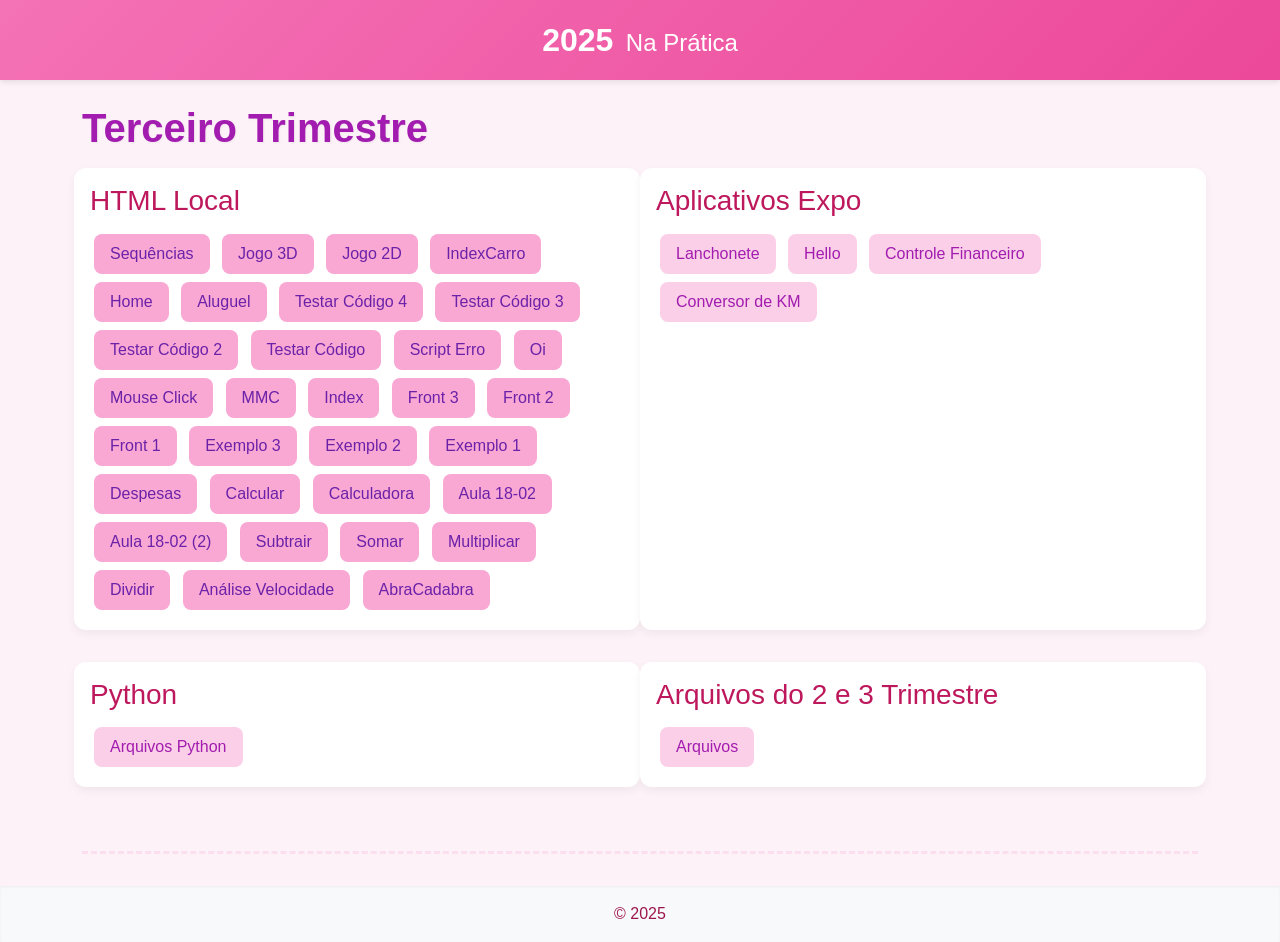
==== 2025.html @ 75110d1f "Add files via upload" ====
<!DOCTYPE html>
<html lang="pt-BR">

<head>
    <!-- Metadados e Responsividade -->
    <meta charset="UTF-8">
    <meta name="viewport" content="width=device-width, initial-scale=1.0">
    <title>Aulas 2025</title>

    <!-- Bootstrap CSS e JS -->
    <link href="https://cdn.jsdelivr.net/npm/bootstrap@5.3.3/dist/css/bootstrap.min.css" rel="stylesheet"
        integrity="sha384-QWTKZyjpPEjISv5WaRU9OFeRpok6YctnYmDr5pNlyT2bRjXh0JMhjY6hW+ALEwIH" crossorigin="anonymous">
    <script src="https://cdn.jsdelivr.net/npm/bootstrap@5.3.3/dist/js/bootstrap.bundle.min.js"
        integrity="sha384-YvpcrYf0tY3lHB60NNkmXc5s9fDVZLESaAA55NDzOxhy9GkcIdslK1eN7N6jIeHz"
        crossorigin="anonymous"></script>

    <!-- CSS Customizado -->
    <link rel="stylesheet" href="stylenovo.css">
</head>

<body>

    <!-- HEADER -->
    <header class="bg-light header mb-4">
        <section class="text-center py-3">
            <span class="span-1">2025</span>
            <span class="span-2">Na Prática</span>
        </section>
    </header>

    <!-- MAIN -->
    <main class="container">

        <!-- SEÇÃO 1: Trimestre -->
        <div class="secao-1 mb-5">
            <h1 class="robinho mb-3">Terceiro Trimestre</h1>

            <div class="row g-3">

                <!-- Categoria: HTML do Trimestre -->
                <div class="col-md-6">
                    <h3>HTML Local</h3>
                    <a href="sequencias.html" class="btn btn-info mb-1">Sequências</a>
                    <a href="Jogo 3d.html" class="btn btn-info mb-1">Jogo 3D</a>
                    <a href="Jogo 2d.html" class="btn btn-info mb-1">Jogo 2D</a>
                    <a href="index2.html" class="btn btn-info mb-1">IndexCarro</a>
                    <a href="home.html" class="btn btn-info mb-1">Home</a>
                    <a href="aluguel.html" class="btn btn-info mb-1">Aluguel</a>
                    <a href="testarcodigo4.html" class="btn btn-info mb-1">Testar Código 4</a>
                    <a href="testarcodigo3.html" class="btn btn-info mb-1">Testar Código 3</a>
                    <a href="testarcodigo2.html" class="btn btn-info mb-1">Testar Código 2</a>
                    <a href="testarcodigo.html" class="btn btn-info mb-1">Testar Código</a>
                    <a href="script erro.html" class="btn btn-info mb-1">Script Erro</a>
                    <a href="Oi.html" class="btn btn-info mb-1">Oi</a>
                    <a href="mouseClick.html" class="btn btn-info mb-1">Mouse Click</a>
                    <a href="mmc.html" class="btn btn-info mb-1">MMC</a>
                    <a href="index.html" class="btn btn-info mb-1">Index</a>
                    <a href="Front3.html" class="btn btn-info mb-1">Front 3</a>
                    <a href="Front2.html" class="btn btn-info mb-1">Front 2</a>
                    <a href="Front1.html" class="btn btn-info mb-1">Front 1</a>
                    <a href="exemplo3.html" class="btn btn-info mb-1">Exemplo 3</a>
                    <a href="exemplo2.html" class="btn btn-info mb-1">Exemplo 2</a>
                    <a href="exemplo1.html" class="btn btn-info mb-1">Exemplo 1</a>
                    <a href="despesas.html" class="btn btn-info mb-1">Despesas</a>
                    <a href="calcular.html" class="btn btn-info mb-1">Calcular</a>
                    <a href="calculadora.html" class="btn btn-info mb-1">Calculadora</a>
                    <a href="aula18-02.html" class="btn btn-info mb-1">Aula 18-02</a>
                    <a href="aula 18-02 2.html" class="btn btn-info mb-1">Aula 18-02 (2)</a>
                    <a href="aula 06-03 subtrair.html" class="btn btn-info mb-1">Subtrair</a>
                    <a href="aula 06-03 somar.html" class="btn btn-info mb-1">Somar</a>
                    <a href="aula 06-03 multiplicar.html" class="btn btn-info mb-1">Multiplicar</a>
                    <a href="aula 06-03 dividir.html" class="btn btn-info mb-1">Dividir</a>
                    <a href="analiseVelo.html" class="btn btn-info mb-1">Análise Velocidade</a>
                    <a href="AbraCadabra.html" class="btn btn-info mb-1">AbraCadabra</a>
                </div>

                <!-- Categoria: Projetos Externos -->
                <div class="col-md-6">
                    <h3>Aplicativos Expo</h3>

                    <a href="https://snack.expo.dev/@jungkookyoon/lanchonete"
                       target="_blank" class="btn btn-warning mb-1">Lanchonete</a>

                    <a href="https://snack.expo.dev/@jungkookyoon/helllo"
                       target="_blank" class="btn btn-warning mb-1">Hello</a>

                    <a href="https://snack.expo.dev/@jungkookyoon/controle-financeiro"
                       target="_blank" class="btn btn-warning mb-1">Controle Financeiro</a>


                    <a href="https://snack.expo.dev/@jungkookyoon/conversor"
                       target="_blank" class="btn btn-warning mb-1">Conversor de KM</a>


                </div>


            <div class="col-md-6">
                <h3>Python</h3>
                <a href="https://drive.google.com/drive/folders/1fTOdJLvELNqWJG5q8TF22J_mwV4LrJrp?usp=sharing"
                   target="_blank" class="btn btn-warning mb-1">Arquivos Python</a>
            </div>
            
<div class="col-md-6">
    <h3>Arquivos do 2 e 3 Trimestre</h3>
    <a href="https://drive.google.com/drive/folders/1tvfnFbKIwULyMcBIdAMPkAcqfyK6zKL1?usp=sharing"
    target="_blank" class="btn btn-warning mb-1">Arquivos</a>
</div>


            </div>
        </div>

        <!-- LINHA DIVISÓRIA -->
        <hr class="linha-divisoria">

        <!-- SCRIPT DE SLIDES (opcional, caso haja slides no site) -->
        <script>
            let slideIndex = 0;
            showSlides();

            function showSlides() {
                let slides = document.getElementsByClassName("mySlides");
                for (let i = 0; i < slides.length; i++) {
                    slides[i].style.display = "none";
                }
                slideIndex++;
                if (slideIndex > slides.length) { slideIndex = 1 }
                if(slides.length > 0) slides[slideIndex - 1].style.display = "block";
                setTimeout(showSlides, 2000);
            }
        </script>

    </main>

    <!-- FOOTER -->
    <footer class="text-center py-3 mt-4 bg-light">
        &copy; 2025
    </footer>

</body>

</html>
---- stylenovo.css ----
/* Reset básico */
body {
    font-family: 'Segoe UI', Tahoma, Geneva, Verdana, sans-serif;
    background: #fdf2f8; /* fundo rosa claro */
    color: #333;
    margin: 0;
    padding: 0;
  }
  
  /* HEADER */
  .header {
    background: linear-gradient(135deg, #f472b6, #ec4899);
    color: white;
    box-shadow: 0 2px 6px rgba(0,0,0,0.1);
  }
  .header .span-1 {
    font-size: 2rem;
    font-weight: bold;
    margin-right: 0.5rem;
  }
  .header .span-2 {
    font-size: 1.5rem;
    font-weight: 500;
  }
  
  /* Botões */
  .btn-info, .btn-warning {
    border: none;
    border-radius: 8px;
    padding: 8px 16px;
    font-weight: 500;
    transition: all 0.3s ease;
  }
  .btn-info {
    background-color: #f9a8d4; 
    color: #6b21a8;
  }
  .btn-info:hover {
    background-color: #f472b6;
    color: white;
  }
  .btn-warning {
    background-color: #fbcfe8;
    color: #a21caf;
  }
  .btn-warning:hover {
    background-color: #f472b6;
    color: white;
  }
  
  /* Seções */
  h1.robinho {
    color: #a21caf;
    font-weight: 700;
    text-shadow: 1px 1px 2px rgba(0,0,0,0.05);
  }
  h3 {
    color: #be185d;
    margin-bottom: 0.75rem;
  }
  
  /* Links e colunas */
  a {
    text-decoration: none;
  }
  .row.g-3 > div {
    background: #fff;
    padding: 16px;
    border-radius: 12px;
    box-shadow: 0 4px 10px rgba(0,0,0,0.05);
    margin-bottom: 16px;
  }
  
  /* Linha divisória */
  .linha-divisoria {
    border-top: 3px dashed #f9a8d4;
    margin: 2rem 0;
  }
  
  /* FOOTER */
  footer {
    background-color: #fce7f3;
    color: #9d174d;
    font-weight: 500;
    box-shadow: inset 0 1px 3px rgba(0,0,0,0.05);
  }
  
  /* Efeitos extras */
  a.btn {
    display: inline-block;
    margin: 4px;
  }
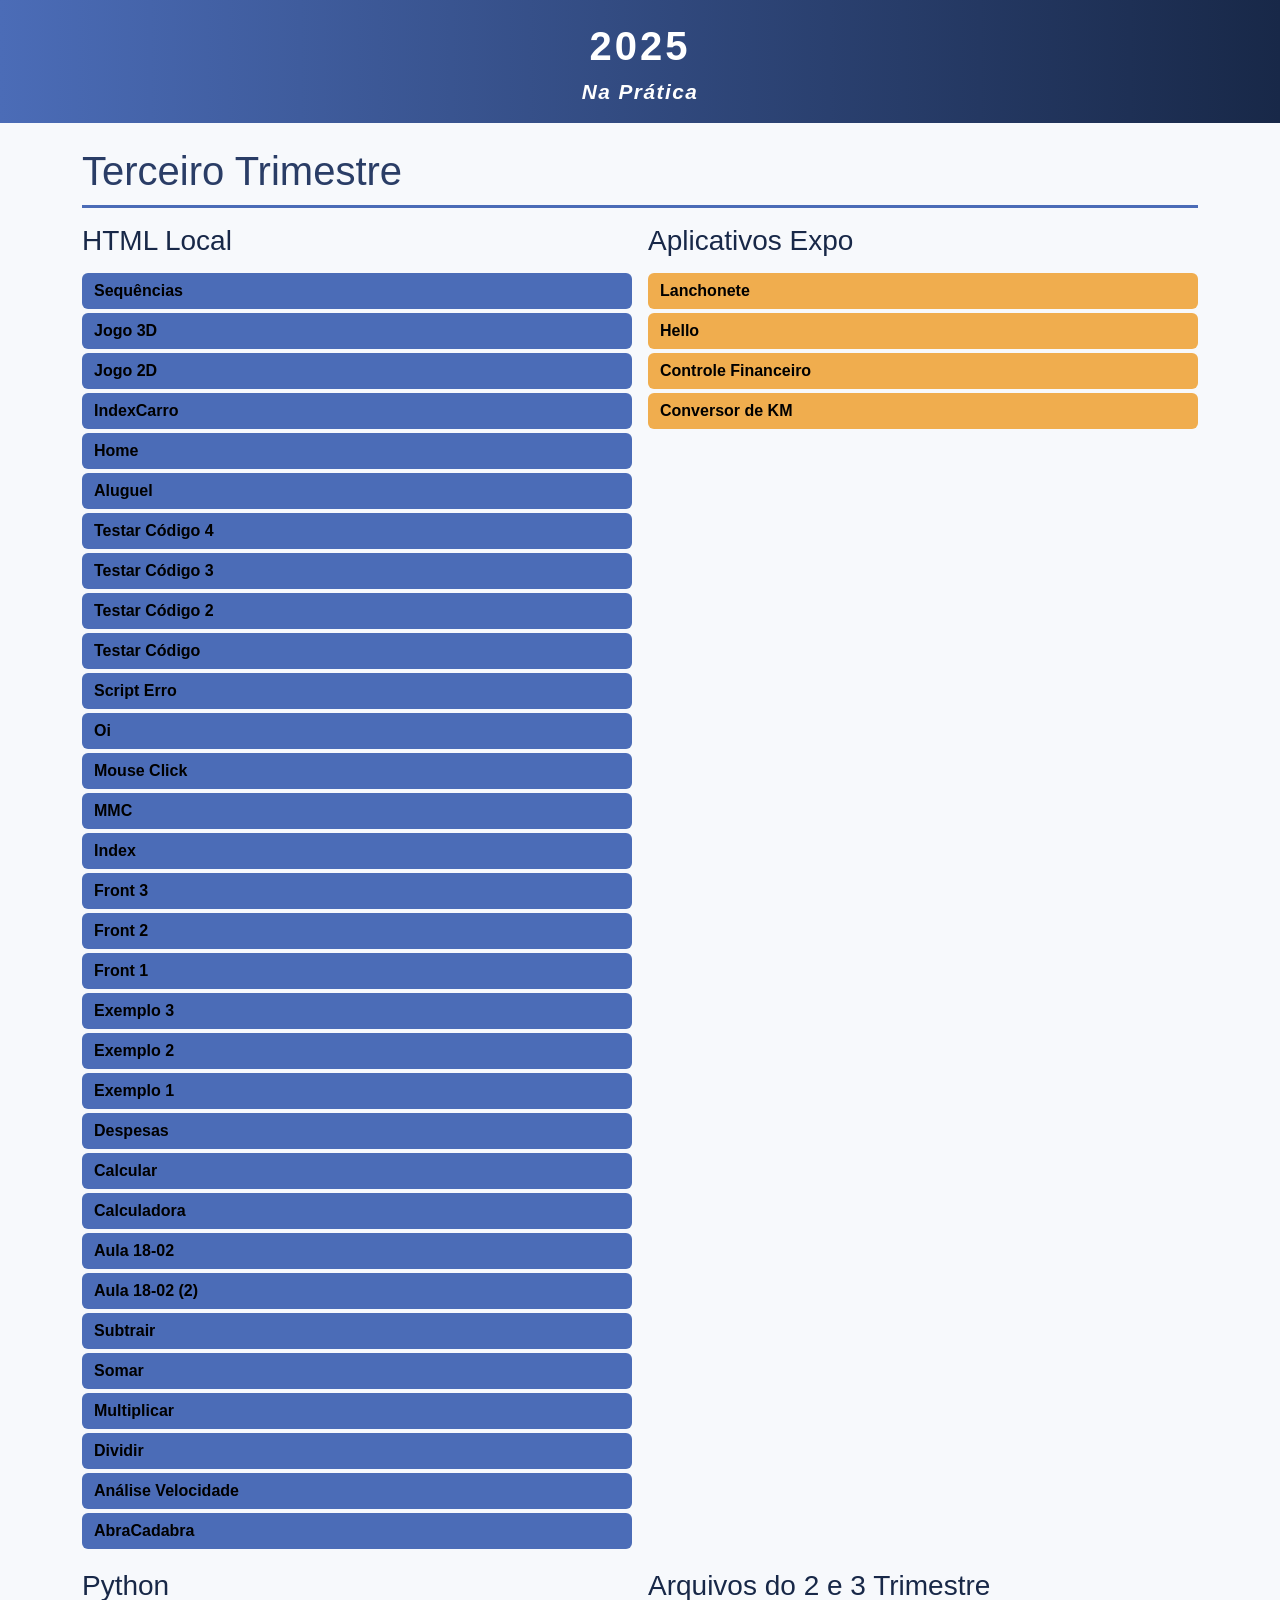
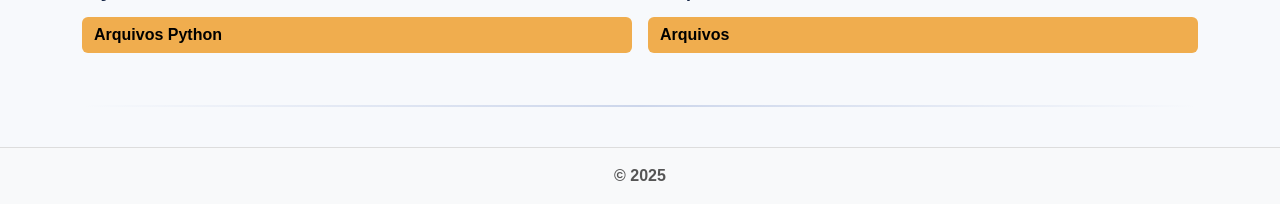
==== commit 58cae2c7: "Update 2025.html" ====
--- a/2025.html
+++ b/2025.html
@@ -41,7 +41,7 @@
                 <div class="col-md-6">
                     <h3>HTML Local</h3>
                     <a href="sequencias.html" class="btn btn-info mb-1">Sequências</a>
-                    <a href="Jogo 3d.html" class="btn btn-info mb-1">Jogo 3D</a>
+                    <a href="index.html" class="btn btn-info mb-1">Jogo 3D</a>
                     <a href="Jogo 2d.html" class="btn btn-info mb-1">Jogo 2D</a>
                     <a href="index2.html" class="btn btn-info mb-1">IndexCarro</a>
                     <a href="home.html" class="btn btn-info mb-1">Home</a>
@@ -141,3 +141,4 @@
 </body>
 
 </html>
+
--- a/stylenovo.css
+++ b/stylenovo.css
@@ -1,93 +1,98 @@
-/* Reset básico */
+/* Reset básico para garantir consistência */
 body {
-    font-family: 'Segoe UI', Tahoma, Geneva, Verdana, sans-serif;
-    background: #fdf2f8; /* fundo rosa claro */
-    color: #333;
-    margin: 0;
-    padding: 0;
+  font-family: 'Segoe UI', Tahoma, Geneva, Verdana, sans-serif;
+  background: #f7f9fc;
+  color: #333;
+  margin: 0;
+  padding: 0;
+}
+
+/* HEADER */
+header.header {
+  background: linear-gradient(90deg, #4b6cb7 0%, #182848 100%);
+  color: white;
+  font-weight: 700;
+  letter-spacing: 3px;
+}
+
+header .span-1 {
+  font-size: 2.5rem;
+  display: block;
+}
+
+header .span-2 {
+  font-size: 1.3rem;
+  font-style: italic;
+  letter-spacing: 1.5px;
+}
+
+/* Títulos */
+h1.robinho {
+  font-family: 'Arial Black', Gadget, sans-serif;
+  color: #2a3d66;
+  border-bottom: 3px solid #4b6cb7;
+  padding-bottom: 10px;
+}
+
+/* Títulos menores */
+h3 {
+  color: #182848;
+  margin-bottom: 15px;
+}
+
+/* Botões locais (azuis) */
+.btn-info {
+  background-color: #4b6cb7;
+  border: none;
+  font-weight: 600;
+  transition: background-color 0.3s ease;
+  width: 100%;
+  text-align: left;
+}
+
+.btn-info:hover, .btn-info:focus {
+  background-color: #182848;
+  color: #fff;
+}
+
+/* Botões externos (amarelos) */
+.btn-warning {
+  background-color: #f0ad4e;
+  border: none;
+  font-weight: 600;
+  width: 100%;
+  text-align: left;
+  transition: background-color 0.3s ease;
+}
+
+.btn-warning:hover, .btn-warning:focus {
+  background-color: #d48806;
+  color: #fff;
+}
+
+/* Margens entre botões */
+.btn.mb-1 {
+  margin-bottom: 8px;
+}
+
+/* Linha divisória personalizada */
+.linha-divisoria {
+  border: 0;
+  height: 2px;
+  background: linear-gradient(to right, transparent, #4b6cb7, transparent);
+  margin: 40px 0;
+}
+
+/* Footer */
+footer {
+  font-weight: 600;
+  color: #555;
+  border-top: 1px solid #ddd;
+}
+
+/* Responsividade extra */
+@media (max-width: 576px) {
+  .btn-info, .btn-warning {
+      font-size: 0.9rem;
   }
-  
-  /* HEADER */
-  .header {
-    background: linear-gradient(135deg, #f472b6, #ec4899);
-    color: white;
-    box-shadow: 0 2px 6px rgba(0,0,0,0.1);
-  }
-  .header .span-1 {
-    font-size: 2rem;
-    font-weight: bold;
-    margin-right: 0.5rem;
-  }
-  .header .span-2 {
-    font-size: 1.5rem;
-    font-weight: 500;
-  }
-  
-  /* Botões */
-  .btn-info, .btn-warning {
-    border: none;
-    border-radius: 8px;
-    padding: 8px 16px;
-    font-weight: 500;
-    transition: all 0.3s ease;
-  }
-  .btn-info {
-    background-color: #f9a8d4; 
-    color: #6b21a8;
-  }
-  .btn-info:hover {
-    background-color: #f472b6;
-    color: white;
-  }
-  .btn-warning {
-    background-color: #fbcfe8;
-    color: #a21caf;
-  }
-  .btn-warning:hover {
-    background-color: #f472b6;
-    color: white;
-  }
-  
-  /* Seções */
-  h1.robinho {
-    color: #a21caf;
-    font-weight: 700;
-    text-shadow: 1px 1px 2px rgba(0,0,0,0.05);
-  }
-  h3 {
-    color: #be185d;
-    margin-bottom: 0.75rem;
-  }
-  
-  /* Links e colunas */
-  a {
-    text-decoration: none;
-  }
-  .row.g-3 > div {
-    background: #fff;
-    padding: 16px;
-    border-radius: 12px;
-    box-shadow: 0 4px 10px rgba(0,0,0,0.05);
-    margin-bottom: 16px;
-  }
-  
-  /* Linha divisória */
-  .linha-divisoria {
-    border-top: 3px dashed #f9a8d4;
-    margin: 2rem 0;
-  }
-  
-  /* FOOTER */
-  footer {
-    background-color: #fce7f3;
-    color: #9d174d;
-    font-weight: 500;
-    box-shadow: inset 0 1px 3px rgba(0,0,0,0.05);
-  }
-  
-  /* Efeitos extras */
-  a.btn {
-    display: inline-block;
-    margin: 4px;
-  }
-  +}
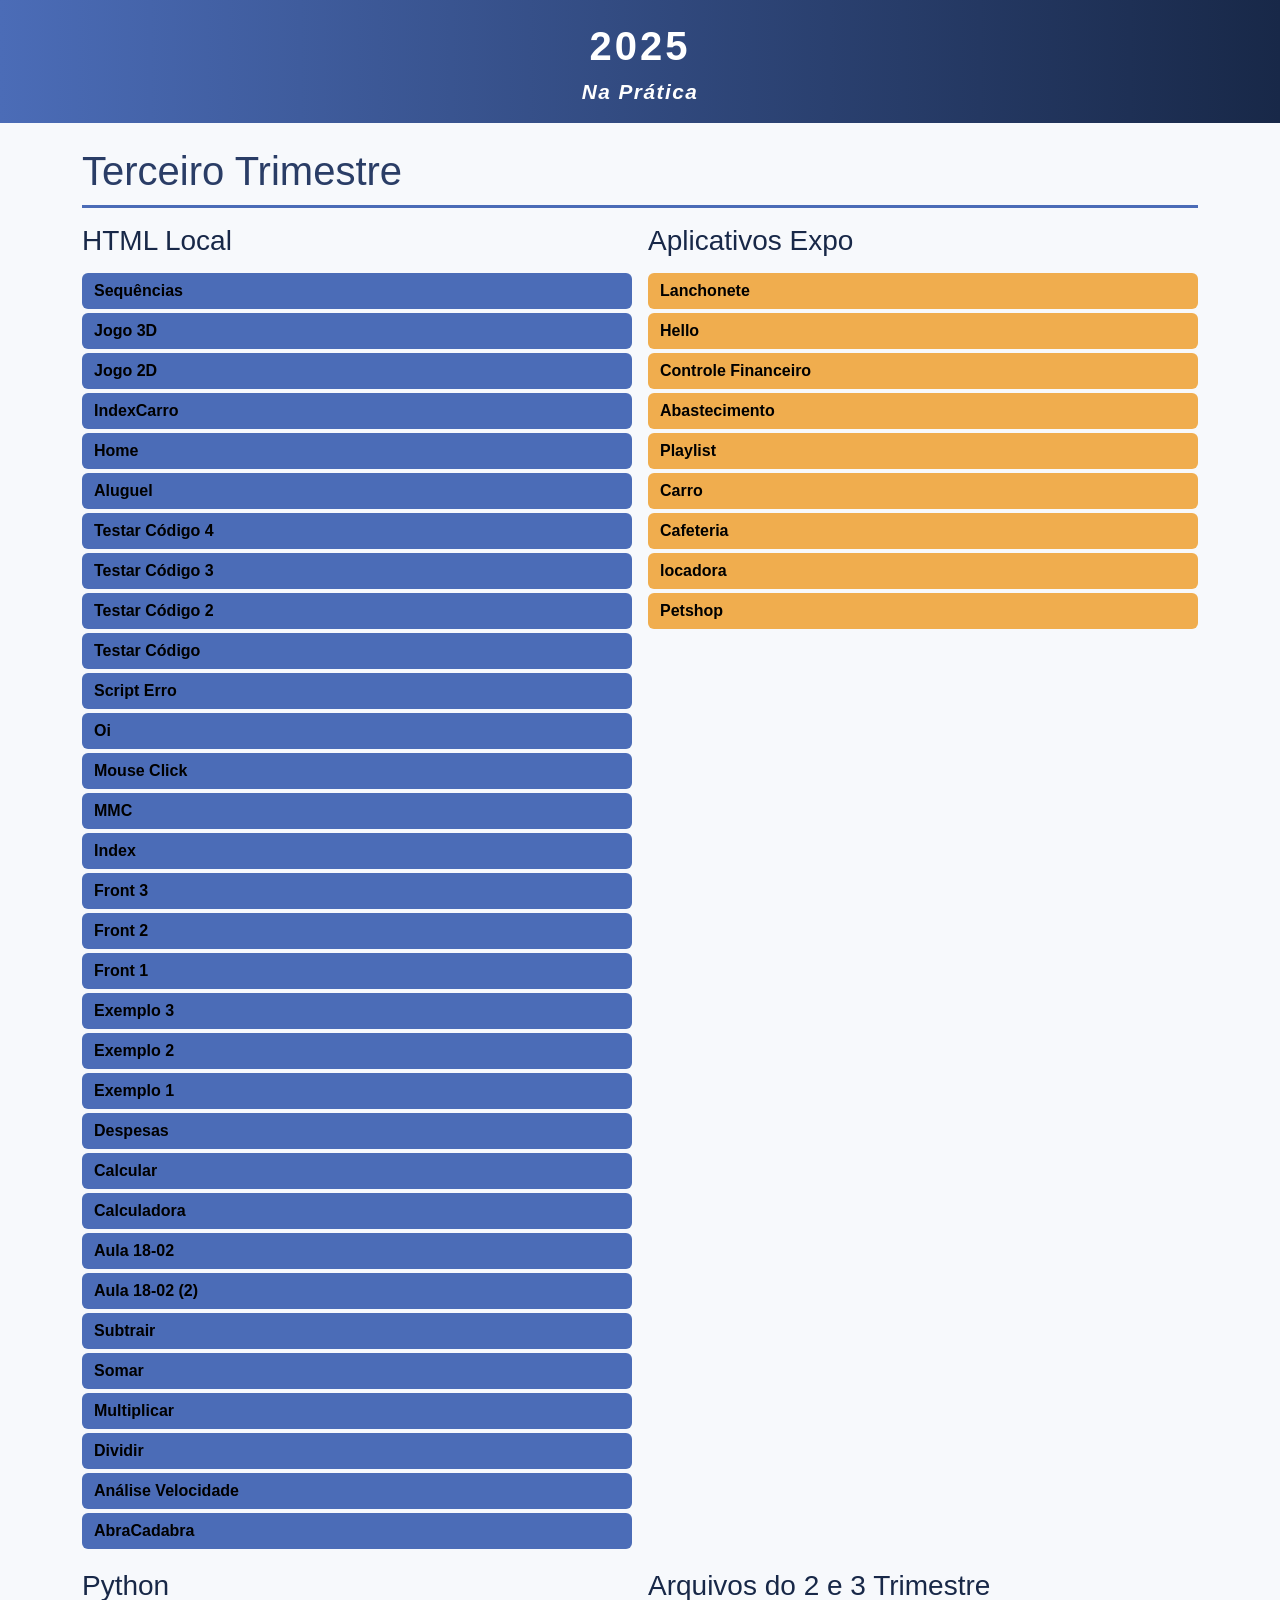
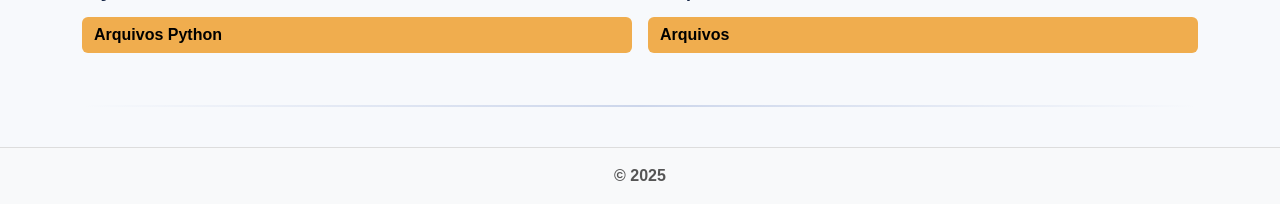
==== commit 0ddd70e4: "Update 2025.html" ====
--- a/2025.html
+++ b/2025.html
@@ -41,7 +41,7 @@
                 <div class="col-md-6">
                     <h3>HTML Local</h3>
                     <a href="sequencias.html" class="btn btn-info mb-1">Sequências</a>
-                    <a href="index.html" class="btn btn-info mb-1">Jogo 3D</a>
+                    <a href="index7.html" class="btn btn-info mb-1">Jogo 3D</a>
                     <a href="Jogo 2d.html" class="btn btn-info mb-1">Jogo 2D</a>
                     <a href="index2.html" class="btn btn-info mb-1">IndexCarro</a>
                     <a href="home.html" class="btn btn-info mb-1">Home</a>
@@ -88,8 +88,23 @@
                        target="_blank" class="btn btn-warning mb-1">Controle Financeiro</a>
 
 
-                    <a href="https://snack.expo.dev/@jungkookyoon/conversor"
-                       target="_blank" class="btn btn-warning mb-1">Conversor de KM</a>
+                    <a href="https://snack.expo.dev/@annasantoss_18/abastecimento"
+                       target="_blank" class="btn btn-warning mb-1">Abastecimento</a>
+
+                         <a href="https://snack.expo.dev/@annasantoss_18/playlist"
+                       target="_blank" class="btn btn-warning mb-1">Playlist</a>
+
+                         <a href="https://snack.expo.dev/@annasantoss_18/carro"
+                       target="_blank" class="btn btn-warning mb-1">Carro</a>
+
+                         <a href="https://snack.expo.dev/@annasantoss_18/cafeteria"
+                       target="_blank" class="btn btn-warning mb-1">Cafeteria</a>
+
+                         <a href="https://snack.expo.dev/@annasantoss_18/locadora"
+                       target="_blank" class="btn btn-warning mb-1">locadora</a>
+
+                         <a href="https://snack.expo.dev/@annasantoss_18/petshop"
+                       target="_blank" class="btn btn-warning mb-1">Petshop</a>
 
 
                 </div>
@@ -142,3 +157,5 @@
 
 </html>
 
+
+
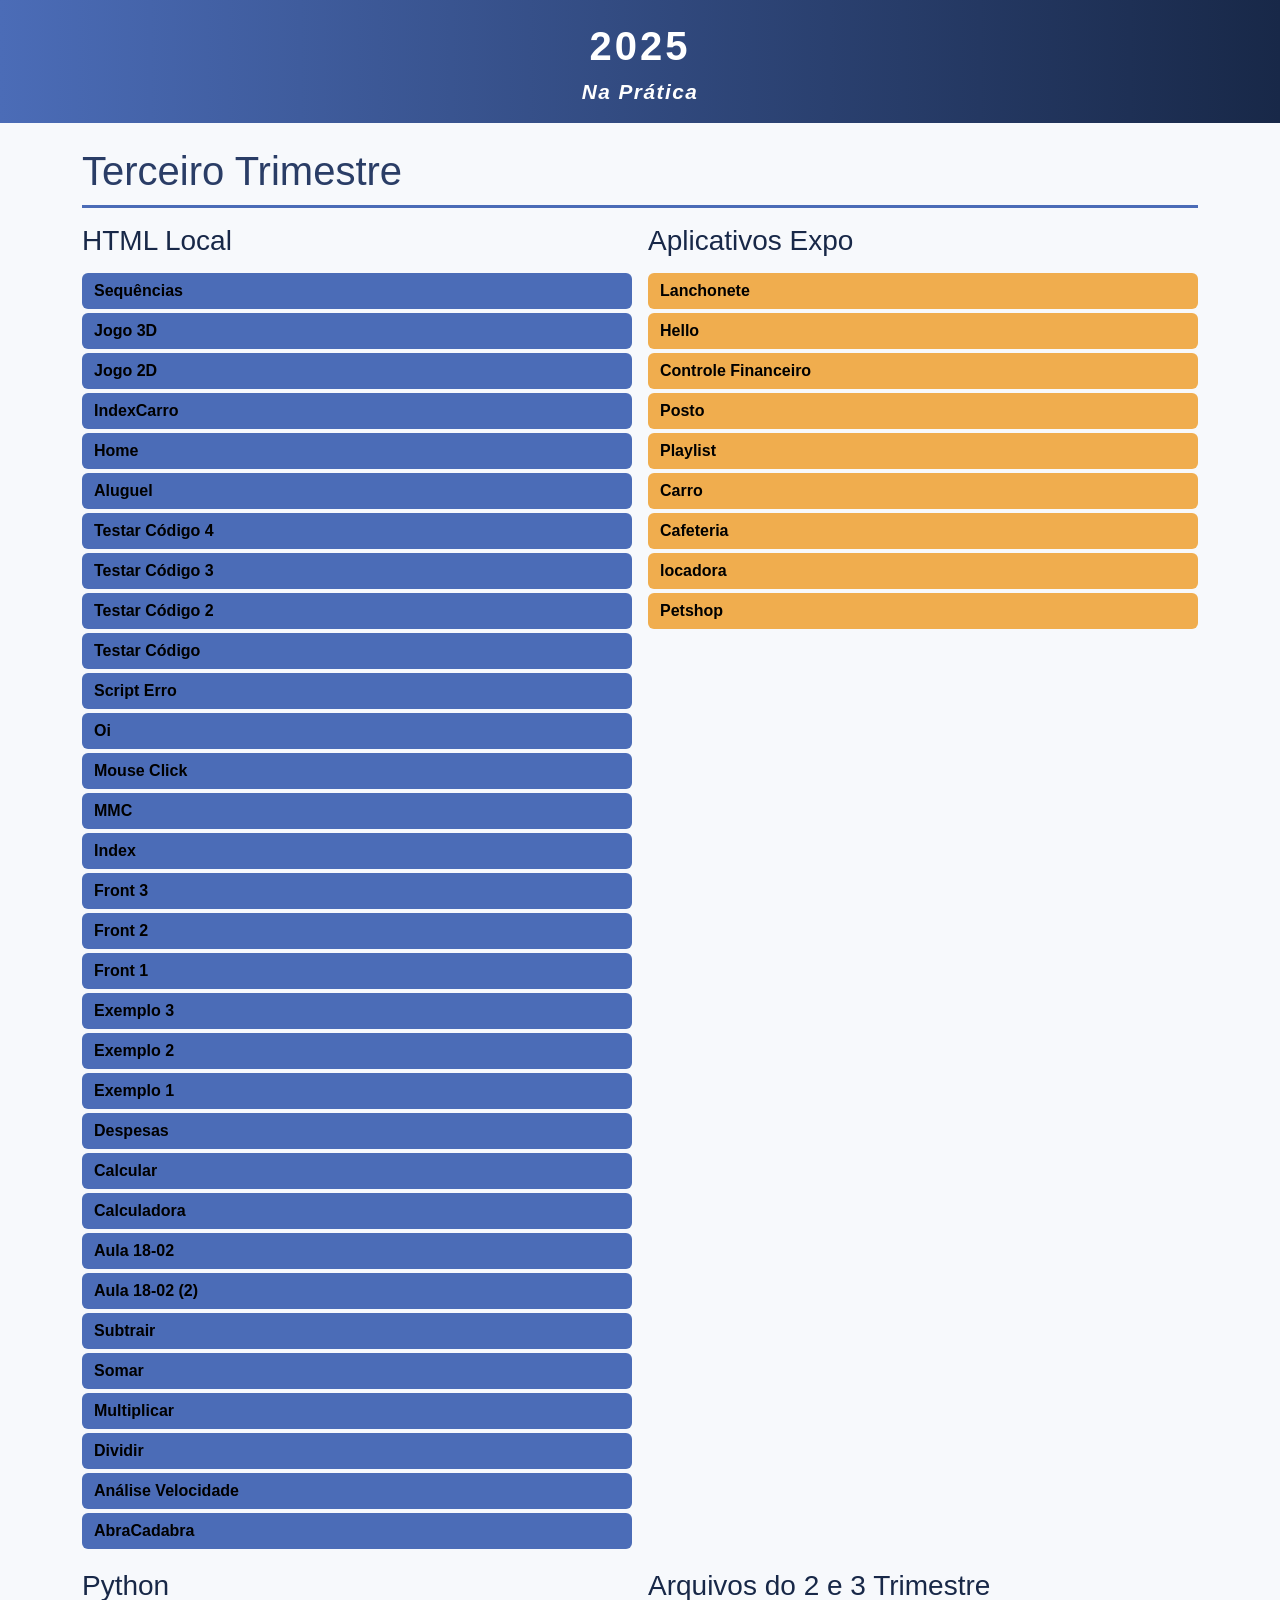
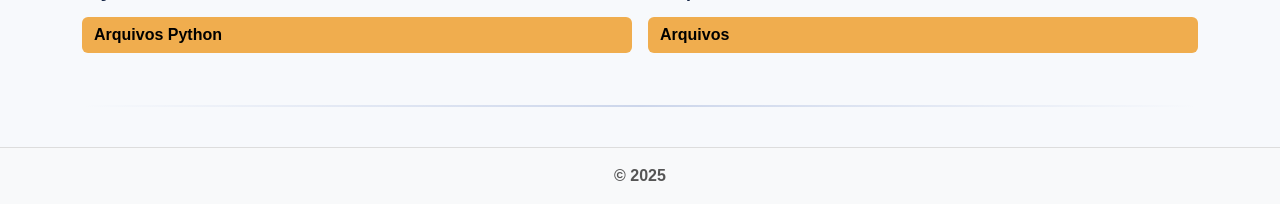
==== commit 66c652cb: "Update 2025.html" ====
--- a/2025.html
+++ b/2025.html
@@ -88,8 +88,8 @@
                        target="_blank" class="btn btn-warning mb-1">Controle Financeiro</a>
 
 
-                    <a href="https://snack.expo.dev/@annasantoss_18/abastecimento"
-                       target="_blank" class="btn btn-warning mb-1">Abastecimento</a>
+                    <a href="https://snack.expo.dev/@annasantoss_18/posto"
+                       target="_blank" class="btn btn-warning mb-1">Posto</a>
 
                          <a href="https://snack.expo.dev/@annasantoss_18/playlist"
                        target="_blank" class="btn btn-warning mb-1">Playlist</a>
@@ -159,3 +159,4 @@
 
 
 
+
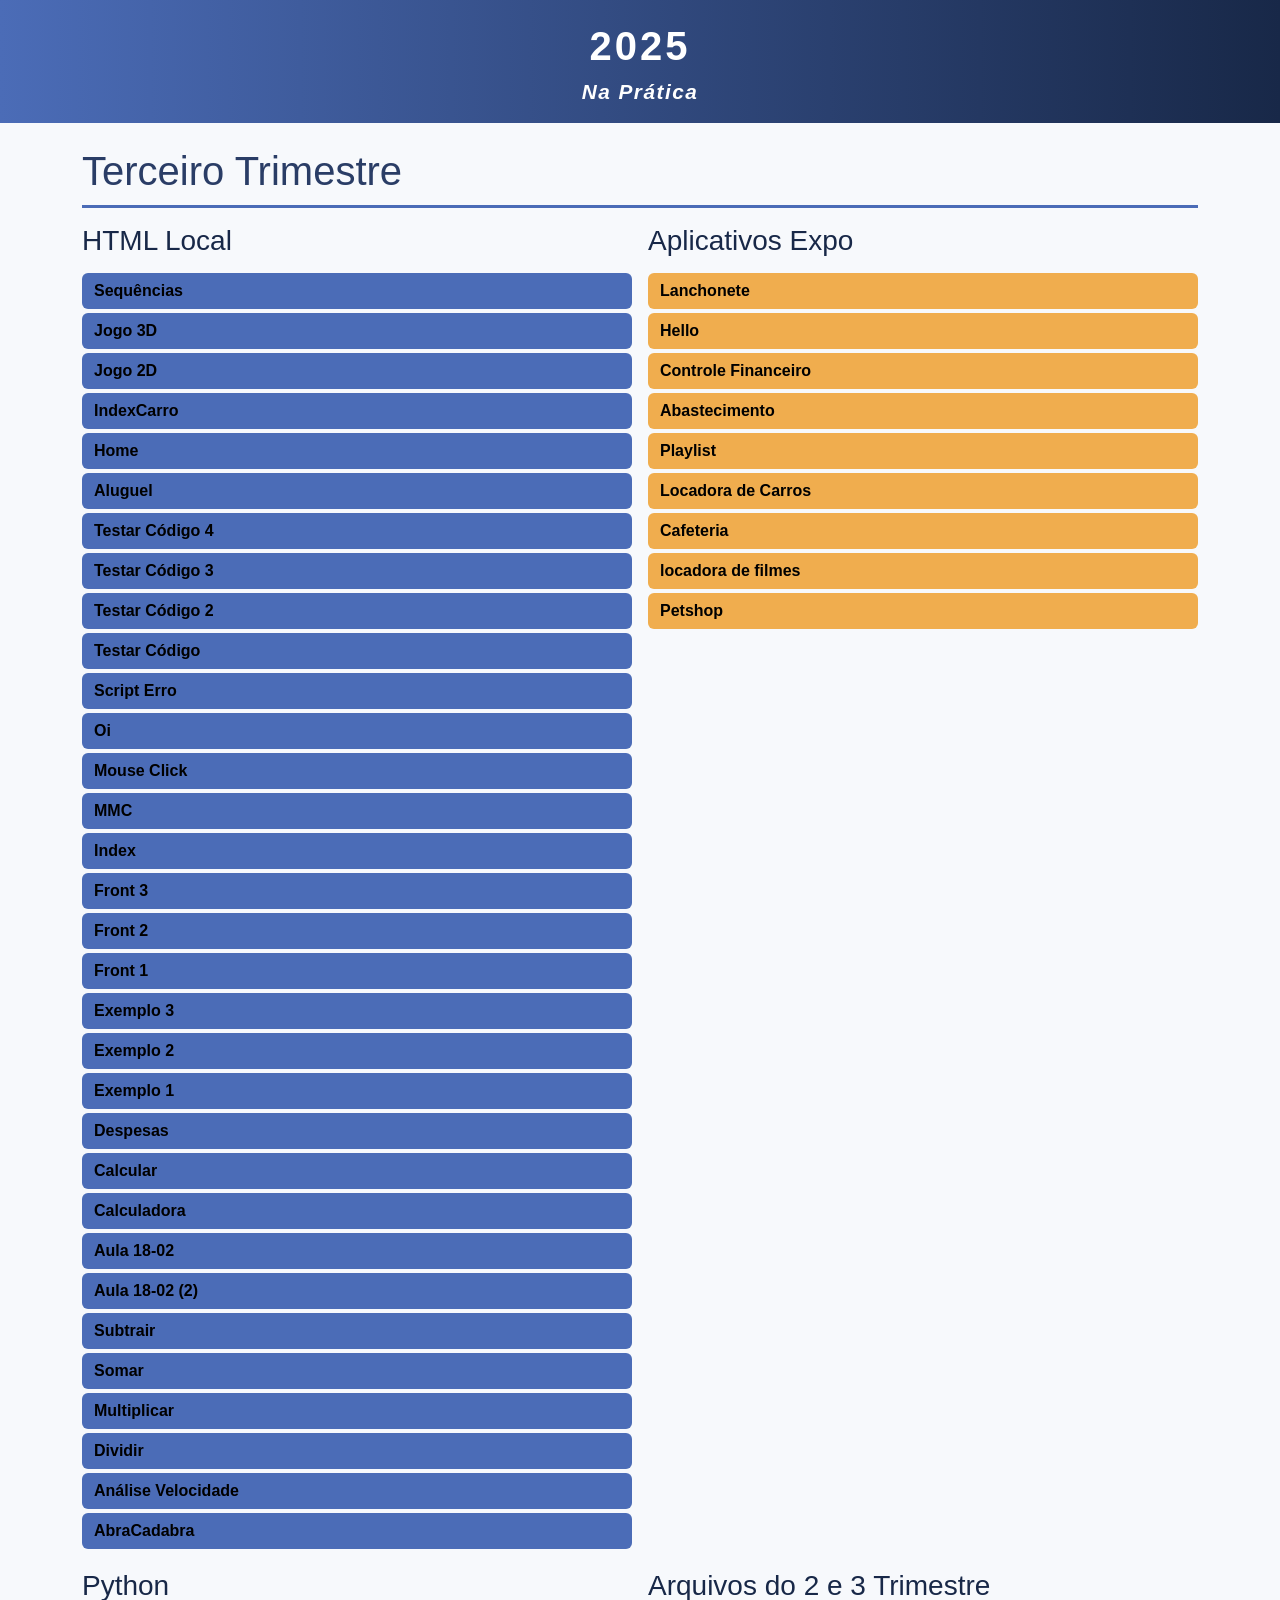
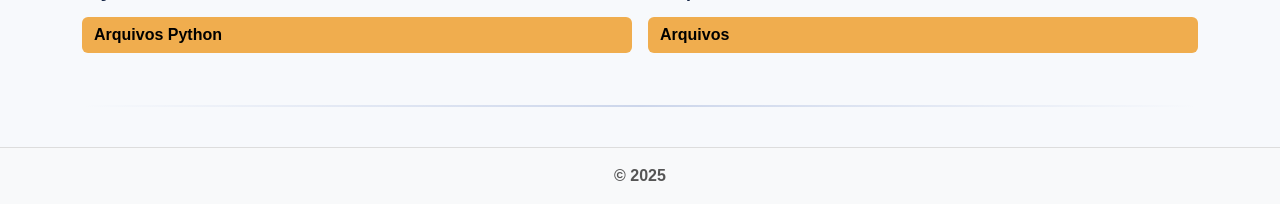
==== commit 17fabbda: "Update 2025.html" ====
--- a/2025.html
+++ b/2025.html
@@ -89,19 +89,19 @@
 
 
                     <a href="https://snack.expo.dev/@annasantoss_18/posto"
-                       target="_blank" class="btn btn-warning mb-1">Posto</a>
+                       target="_blank" class="btn btn-warning mb-1">Abastecimento</a>
 
                          <a href="https://snack.expo.dev/@annasantoss_18/playlist"
                        target="_blank" class="btn btn-warning mb-1">Playlist</a>
 
                          <a href="https://snack.expo.dev/@annasantoss_18/carro"
-                       target="_blank" class="btn btn-warning mb-1">Carro</a>
+                       target="_blank" class="btn btn-warning mb-1">Locadora de Carros</a>
 
                          <a href="https://snack.expo.dev/@annasantoss_18/cafeteria"
                        target="_blank" class="btn btn-warning mb-1">Cafeteria</a>
 
                          <a href="https://snack.expo.dev/@annasantoss_18/locadora"
-                       target="_blank" class="btn btn-warning mb-1">locadora</a>
+                       target="_blank" class="btn btn-warning mb-1">locadora de filmes</a>
 
                          <a href="https://snack.expo.dev/@annasantoss_18/petshop"
                        target="_blank" class="btn btn-warning mb-1">Petshop</a>
@@ -160,3 +160,4 @@
 
 
 
+
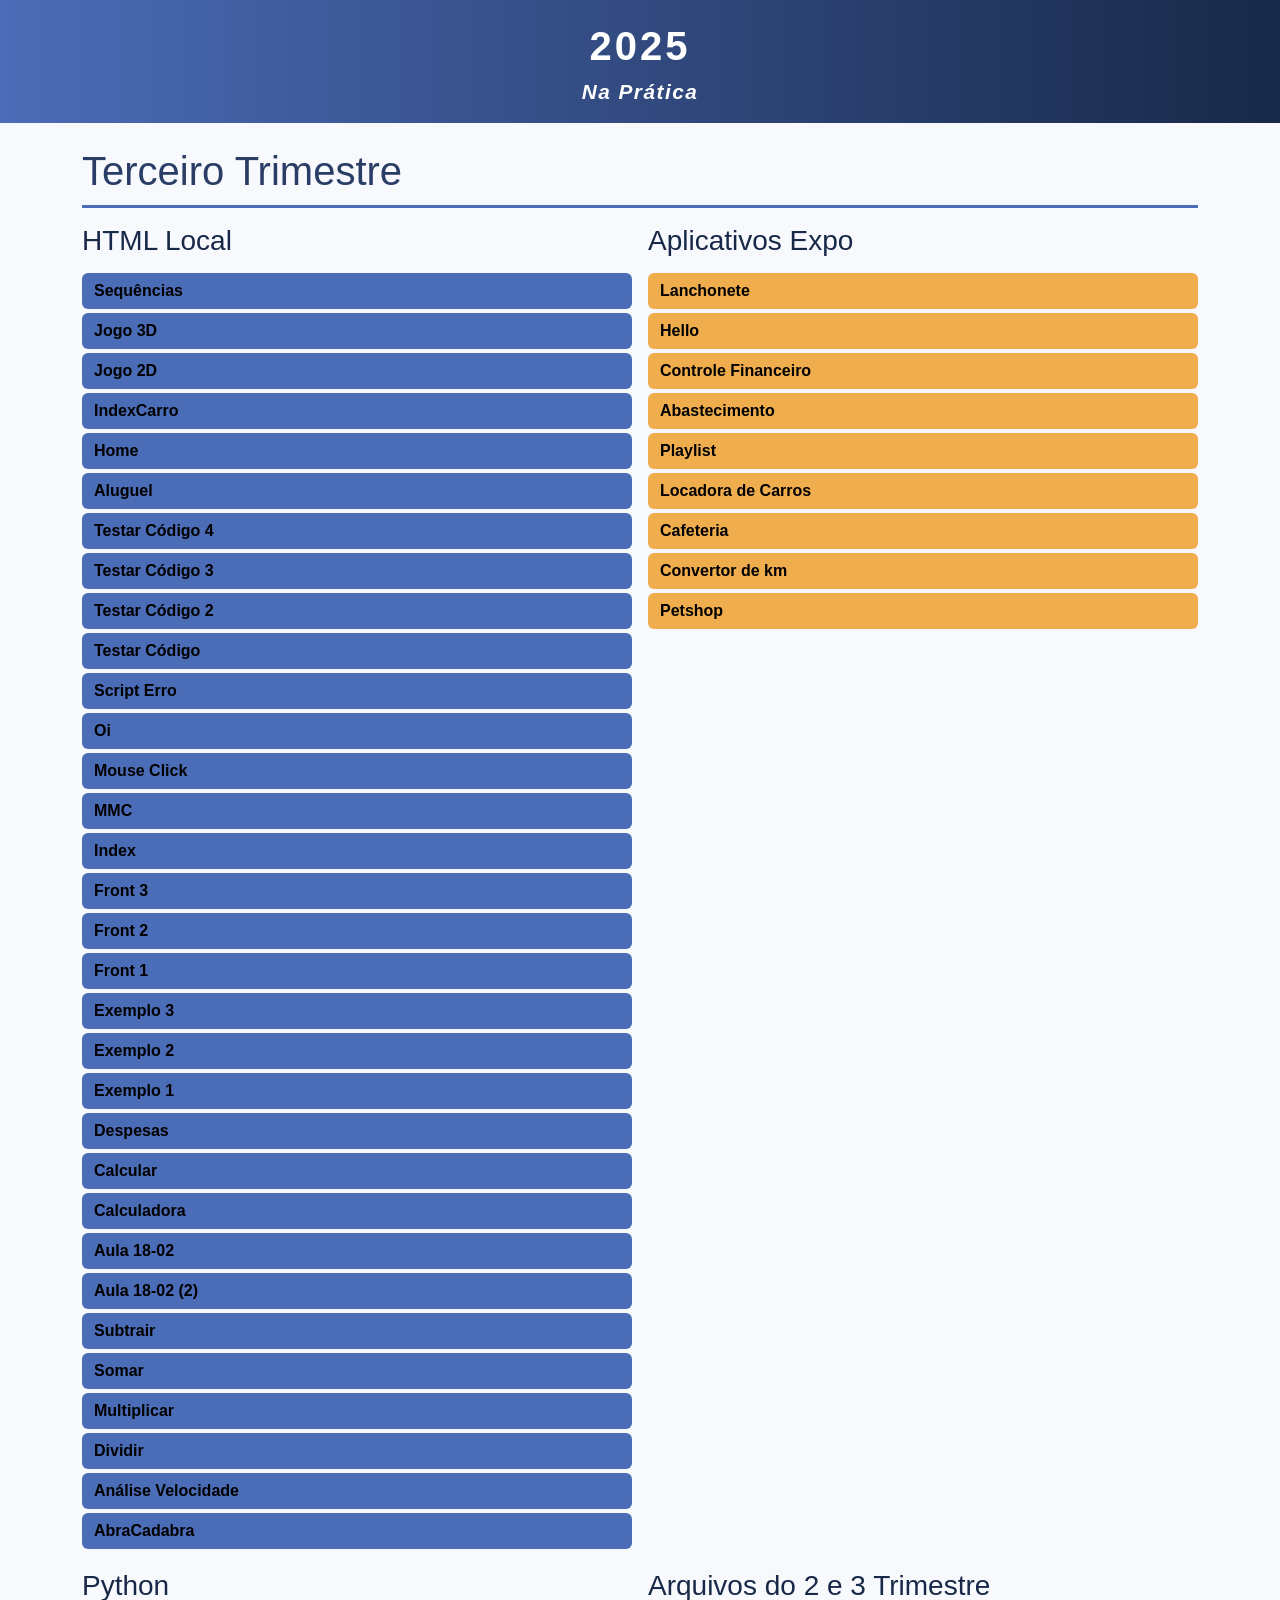
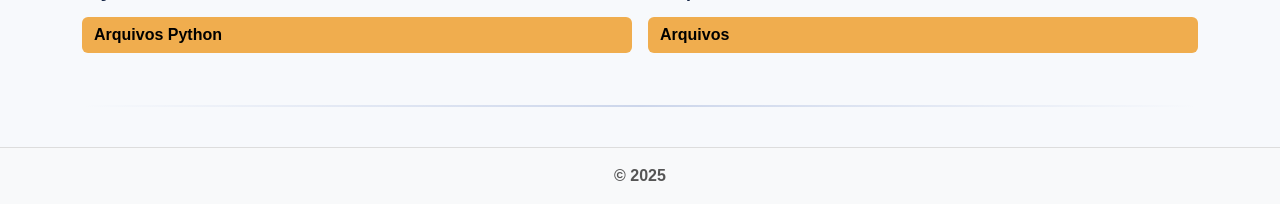
==== commit 06befd13: "Update 2025.html" ====
--- a/2025.html
+++ b/2025.html
@@ -100,8 +100,8 @@
                          <a href="https://snack.expo.dev/@annasantoss_18/cafeteria"
                        target="_blank" class="btn btn-warning mb-1">Cafeteria</a>
 
-                         <a href="https://snack.expo.dev/@annasantoss_18/locadora"
-                       target="_blank" class="btn btn-warning mb-1">locadora de filmes</a>
+                         <a href="https://snack.expo.dev/@annasantoss_18/conversor"
+                       target="_blank" class="btn btn-warning mb-1">Convertor de km</a>
 
                          <a href="https://snack.expo.dev/@annasantoss_18/petshop"
                        target="_blank" class="btn btn-warning mb-1">Petshop</a>
@@ -161,3 +161,4 @@
 
 
 
+
